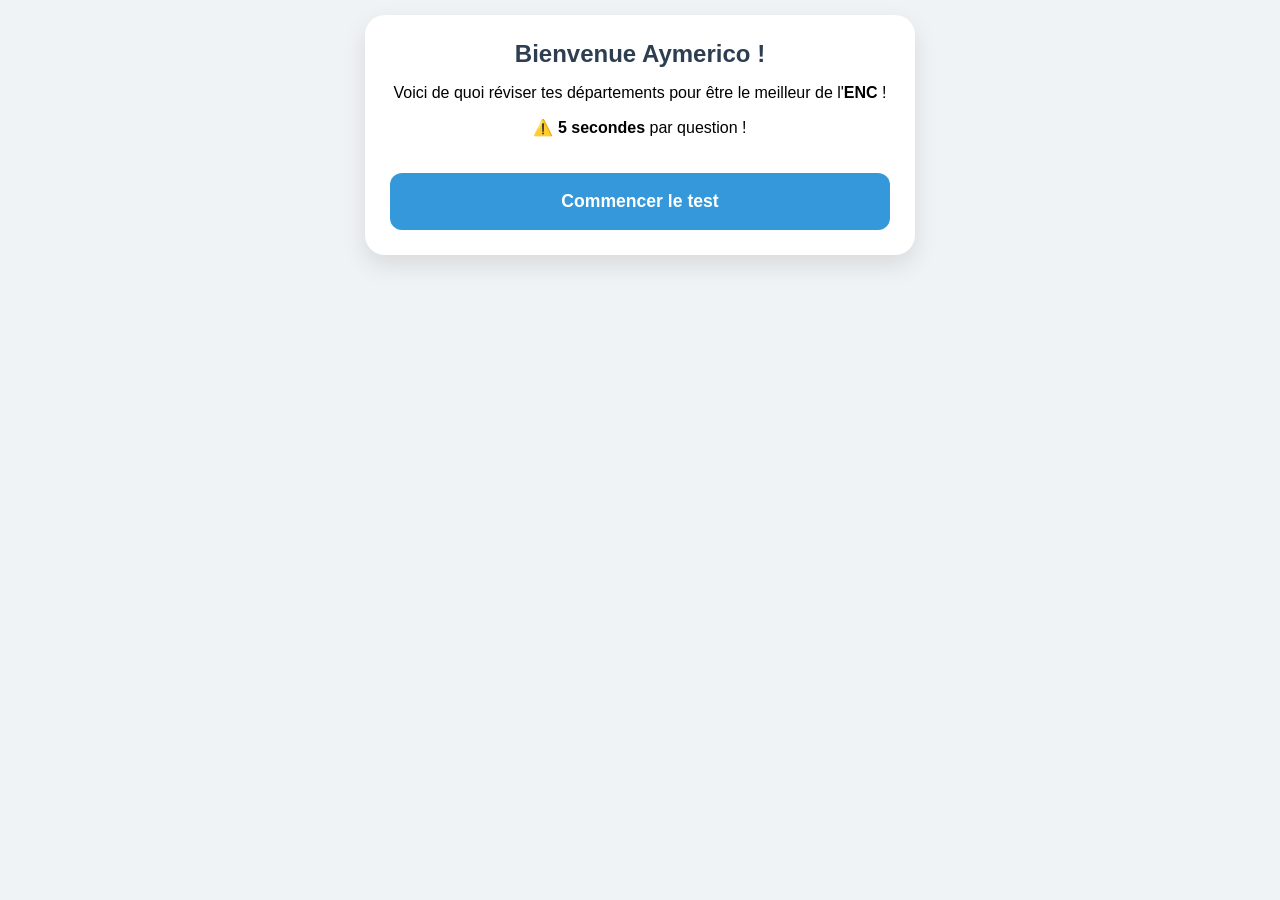
==== index.html @ 27fadd9a "Rename index.htm to index.html" ====
<!DOCTYPE html>
<html lang="fr">
<head>
    <meta charset="UTF-8">
    <meta name="viewport" content="width=device-width, initial-scale=1.0">
    <title>Quizz Départements - Aymeric</title>
    <style>
        :root {
            --primary: #2c3e50;
            --secondary: #3498db;
            --success: #27ae60;
            --error: #e74c3c;
            --warning: #f39c12;
            --bg: #f0f3f5;
        }

        body {
            font-family: 'Segoe UI', Roboto, Helvetica, Arial, sans-serif;
            background-color: var(--bg);
            margin: 0;
            display: flex;
            justify-content: center;
            padding: 15px;
        }

        #app {
            width: 100%;
            max-width: 500px;
            background: white;
            padding: 25px;
            border-radius: 20px;
            box-shadow: 0 10px 25px rgba(0,0,0,0.1);
            text-align: center;
        }

        #timer-container {
            width: 100%;
            height: 10px;
            background: #eee;
            border-radius: 5px;
            margin-bottom: 15px;
            overflow: hidden;
        }

        #timer-bar {
            width: 100%;
            height: 100%;
            background: var(--success);
            transition: width 0.1s linear;
        }

        h1 { color: var(--primary); font-size: 1.5rem; margin-top: 0; }
        .stats { display: flex; justify-content: space-between; margin-bottom: 10px; font-weight: bold; color: var(--secondary); }
        .question-box { font-size: 1.2rem; font-weight: 600; margin-bottom: 20px; min-height: 80px; display: flex; align-items: center; justify-content: center; background: #f8f9fa; border: 2px solid #eee; border-radius: 15px; padding: 15px; }
        .options { display: grid; gap: 12px; }

        button { padding: 18px; font-size: 1.1rem; border: 2px solid var(--secondary); background: white; color: var(--secondary); border-radius: 12px; cursor: pointer; font-weight: 600; touch-action: manipulation; }
        .btn-main { background: var(--secondary); color: white; border: none; width: 100%; margin-top: 20px; }
        .btn-reset { background: transparent; border: 1px solid #ccc; color: #999; font-size: 0.8rem; padding: 8px 15px; margin-top: 30px; width: auto; }

        .correct { background: var(--success) !important; color: white; border-color: var(--success); }
        .wrong { background: var(--error) !important; color: white; border-color: var(--error); }
        .hidden { display: none; }
        .reward { background: #fff3cd; padding: 15px; border-radius: 10px; border: 2px dashed var(--warning); font-weight: bold; color: #856404; margin: 20px 0; }
    </style>
</head>
<body>

<div id="app">
    <div id="home-screen">
        <h1>Bienvenue Aymerico !</h1>
        <p>Voici de quoi réviser tes départements pour être le meilleur de l'<b>ENC</b> !</p>
        <p>⚠️ <b>5 secondes</b> par question !</p>
        <button class="btn-main" onclick="startGame()">Commencer le test</button>
    </div>

    <div id="quiz-screen" class="hidden">
        <div class="stats">
            <span id="progress">1 / 20</span>
            <span id="score-display">Score: 0</span>
        </div>
        <div id="timer-container"><div id="timer-bar"></div></div>
        <div class="question-box" id="question-text"></div>
        <div class="options" id="options-container"></div>
        <button class="btn-reset" onclick="resetToHome()">↻ Retour à l'accueil</button>
    </div>

    <div id="result-screen" class="hidden">
        <div id="result-content"></div>
        <button class="btn-main" onclick="resetToHome()">Recommencer</button>
    </div>
</div>

<script>
    const departements = [
        {num:"01",nom:"Ain"},{num:"02",nom:"Aisne"},{num:"03",nom:"Allier"},{num:"04",nom:"Alpes-de-Haute-Provence"},{num:"05",nom:"Hautes-Alpes"},{num:"06",nom:"Alpes-Maritimes"},{num:"07",nom:"Ardèche"},{num:"08",nom:"Ardennes"},{num:"09",nom:"Ariège"},{num:"10",nom:"Aube"},
        {num:"11",nom:"Aude"},{num:"12",nom:"Aveyron"},{num:"13",nom:"Bouches-du-Rhône"},{num:"14",nom:"Calvados"},{num:"15",nom:"Cantal"},{num:"16",nom:"Charente"},{num:"17",nom:"Charente-Maritime"},{num:"18",nom:"Cher"},{num:"19",nom:"Corrèze"},{num:"2A",nom:"Corse-du-Sud"},
        {num:"2B",nom:"Haute-Corse"},{num:"21",nom:"Côte-d'Or"},{num:"22",nom:"Côtes-d'Armor"},{num:"23",nom:"Creuse"},{num:"24",nom:"Dordogne"},{num:"25",nom:"Doubs"},{num:"26",nom:"Drôme"},{num:"27",nom:"Eure"},{num:"28",nom:"Eure-et-Loir"},{num:"29",nom:"Finistère"},
        {num:"30",nom:"Gard"},{num:"31",nom:"Haute-Garonne"},{num:"32",nom:"Gers"},{num:"33",nom:"Gironde"},{num:"34",nom:"Hérault"},{num:"35",nom:"Ille-et-Vilaine"},{num:"36",nom:"Indre"},{num:"37",nom:"Indre-et-Loire"},{num:"38",nom:"Isère"},{num:"39",nom:"Jura"},
        {num:"40",nom:"Landes"},{num:"41",nom:"Loir-et-Cher"},{num:"42",nom:"Loire"},{num:"43",nom:"Haute-Loire"},{num:"44",nom:"Loire-Atlantique"},{num:"45",nom:"Loiret"},{num:"46",nom:"Lot"},{num:"47",nom:"Lot-et-Garonne"},{num:"48",nom:"Lozère"},{num:"49",nom:"Maine-et-Loire"},
        {num:"50",nom:"Manche"},{num:"51",nom:"Marne"},{num:"52",nom:"Haute-Marne"},{num:"53",nom:"Mayenne"},{num:"54",nom:"Meurthe-et-Moselle"},{num:"55",nom:"Meuse"},{num:"56",nom:"Morbihan"},{num:"57",nom:"Moselle"},{num:"58",nom:"Nièvre"},{num:"59",nom:"Nord"},
        {num:"60",nom:"Oise"},{num:"61",nom:"Orne"},{num:"62",nom:"Pas-de-Calais"},{num:"63",nom:"Puy-de-Dôme"},{num:"64",nom:"Pyrénées-Atlantiques"},{num:"65",nom:"Hautes-Pyrénées"},{num:"66",nom:"Pyrénées-Orientales"},{num:"67",nom:"Bas-Rhin"},{num:"68",nom:"Haut-Rhin"},{num:"69",nom:"Rhône"},
        {num:"70",nom:"Haute-Saône"},{num:"71",nom:"Saône-et-Loire"},{num:"72",nom:"Sarthe"},{num:"73",nom:"Savoie"},{num:"74",nom:"Haute-Savoie"},{num:"75",nom:"Paris"},{num:"76",nom:"Seine-Maritime"},{num:"77",nom:"Seine-et-Marne"},{num:"78",nom:"Yvelines"},{num:"79",nom:"Deux-Sèvres"},
        {num:"80",nom:"Somme"},{num:"81",nom:"Tarn"},{num:"82",nom:"Tarn-et-Garonne"},{num:"83",nom:"Var"},{num:"84",nom:"Vaucluse"},{num:"85",nom:"Vendée"},{num:"86",nom:"Vienne"},{num:"87",nom:"Haute-Vienne"},{num:"88",nom:"Vosges"},{num:"89",nom:"Yonne"},
        {num:"90",nom:"Territoire de Belfort"},{num:"91",nom:"Essonne"},{num:"92",nom:"Hauts-de-Seine"},{num:"93",nom:"Seine-Saint-Denis"},{num:"94",nom:"Val-de-Marne"},{num:"95",nom:"Val-d'Oise"}
    ];

    let currentQuestion = 0, score = 0, questions = [], timerInterval, timeLeft;

    function startGame() {
        currentQuestion = 0; score = 0;
        document.getElementById('home-screen').classList.add('hidden');
        document.getElementById('quiz-screen').classList.remove('hidden');
        document.getElementById('result-screen').classList.add('hidden');
        document.getElementById('score-display').innerText = `Score: 0`;
        
        let shuffled = [...departements].sort(() => 0.5 - Math.random());
        questions = shuffled.slice(0, 20).map(d => {
            const type = Math.random() > 0.5 ? 'nom' : 'num';
            return { target: d, type, options: generateOptions(d, type) };
        });
        showQuestion();
    }

    function generateOptions(correct, type) {
        let opts = [correct];
        while(opts.length < 3) {
            let r = departements[Math.floor(Math.random() * departements.length)];
            if(!opts.find(o => o.num === r.num)) opts.push(r);
        }
        return opts.sort(() => 0.5 - Math.random());
    }

    function showQuestion() {
        if(currentQuestion >= 20) { clearInterval(timerInterval); showResults(); return; }
        const q = questions[currentQuestion];
        const container = document.getElementById('options-container');
        document.getElementById('progress').innerText = `${currentQuestion + 1} / 20`;
        container.innerHTML = '';
        
        document.getElementById('question-text').innerText = q.type === 'nom' ? 
            `Département n° ${q.target.num} ?` : `Quel numéro pour : ${q.target.nom} ?`;

        q.options.forEach(opt => {
            const btn = document.createElement('button');
            btn.innerText = q.type === 'nom' ? opt.nom : opt.num;
            btn.onclick = () => handleAnswer(btn, opt.num === q.target.num);
            container.appendChild(btn);
        });
        startTimer();
    }

    function startTimer() {
        clearInterval(timerInterval);
        timeLeft = 50; 
        const bar = document.getElementById('timer-bar');
        timerInterval = setInterval(() => {
            timeLeft--;
            bar.style.width = (timeLeft * 2) + '%';
            bar.style.background = timeLeft < 20 ? 'var(--error)' : 'var(--success)';
            if(timeLeft <= 0) { handleAnswer(null, false); }
        }, 100);
    }

    function handleAnswer(btn, isCorrect) {
        clearInterval(timerInterval);
        const buttons = document.querySelectorAll('.options button');
        buttons.forEach(b => b.disabled = true);
        const q = questions[currentQuestion];
        const correctVal = q.type === 'nom' ? q.target.nom : q.target.num;

        if(isCorrect) { btn.classList.add('correct'); score++; } 
        else {
            if(btn) btn.classList.add('wrong');
            buttons.forEach(b => { if(b.innerText === correctVal) b.classList.add('correct'); });
        }
        document.getElementById('score-display').innerText = `Score: ${score}`;
        setTimeout(() => { currentQuestion++; showQuestion(); }, 1200);
    }

    function showResults() {
        document.getElementById('quiz-screen').classList.add('hidden');
        document.getElementById('result-screen').classList.remove('hidden');
        let title, msg, reward = "";
        if(score === 20) { title = "⭐ PARFAIT ⭐"; msg = "Tu es le meilleur de l'ENC !"; reward = "<div class='reward'>Montre cet écran à maman : tu as gagné 15min d'ordi ! 💻</div>"; }
        else if(score >= 15) { title = "Bien joué !"; msg = "Tu tiens le bon bout Aymerico !"; }
        else if(score >= 10) { title = "Pas mal"; msg = "Peut mieux faire !"; }
        else { title = "Eh Oh !"; msg = "On se réveille mon lapin !"; }

        document.getElementById('result-content').innerHTML = `<h2>${score}/20</h2><h3>${title}</h3><p>${msg}</p>${reward}`;
    }

    function resetToHome() {
        clearInterval(timerInterval);
        document.getElementById('home-screen').classList.remove('hidden');
        document.getElementById('quiz-screen').classList.add('hidden');
        document.getElementById('result-screen').classList.add('hidden');
    }
</script>
</body>
</html>
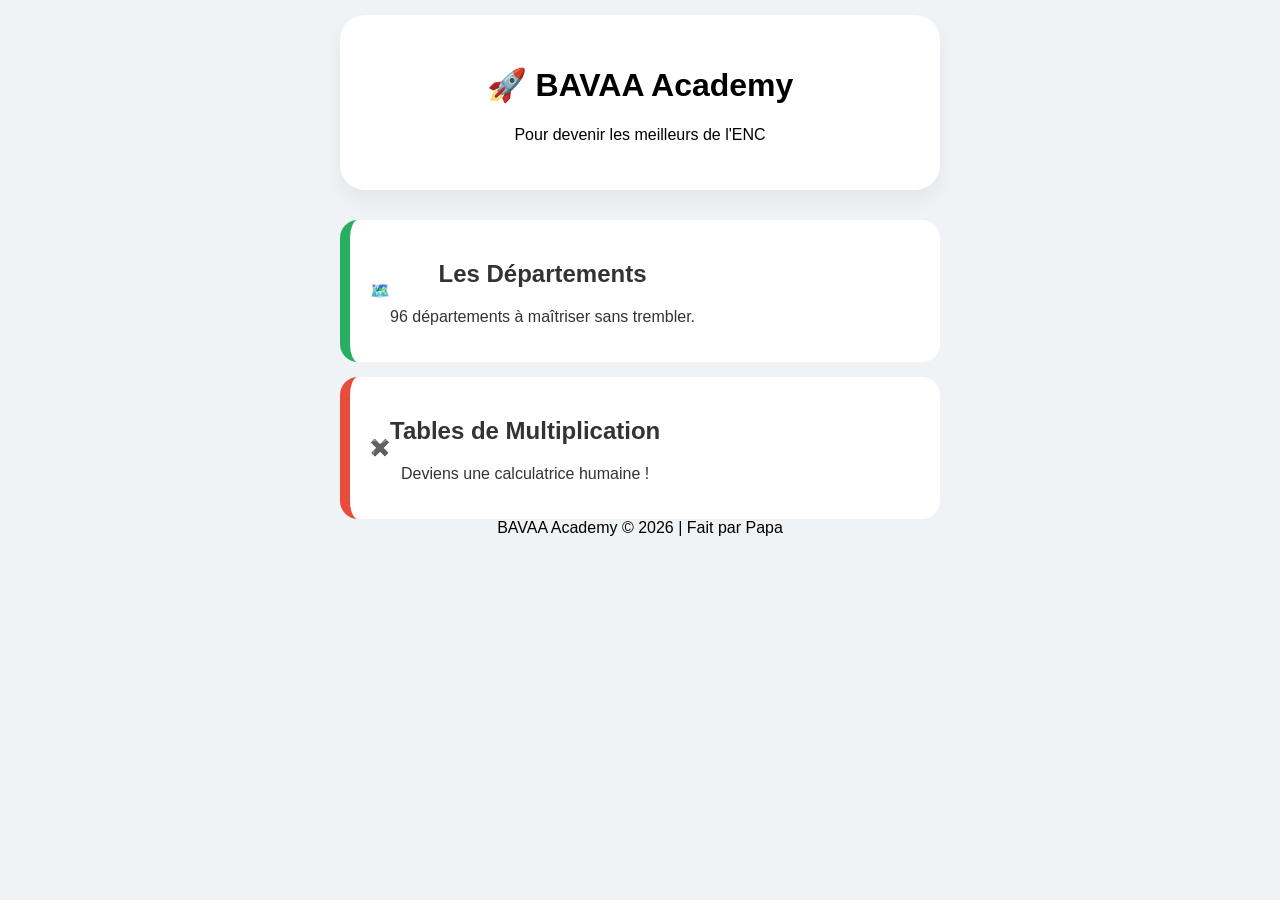
==== commit 38212704: "Add files via upload" ====
--- a/index.html
+++ b/index.html
@@ -3,199 +3,37 @@
 <head>
     <meta charset="UTF-8">
     <meta name="viewport" content="width=device-width, initial-scale=1.0">
-    <title>Quizz Départements - Aymeric</title>
-    <style>
-        :root {
-            --primary: #2c3e50;
-            --secondary: #3498db;
-            --success: #27ae60;
-            --error: #e74c3c;
-            --warning: #f39c12;
-            --bg: #f0f3f5;
-        }
-
-        body {
-            font-family: 'Segoe UI', Roboto, Helvetica, Arial, sans-serif;
-            background-color: var(--bg);
-            margin: 0;
-            display: flex;
-            justify-content: center;
-            padding: 15px;
-        }
-
-        #app {
-            width: 100%;
-            max-width: 500px;
-            background: white;
-            padding: 25px;
-            border-radius: 20px;
-            box-shadow: 0 10px 25px rgba(0,0,0,0.1);
-            text-align: center;
-        }
-
-        #timer-container {
-            width: 100%;
-            height: 10px;
-            background: #eee;
-            border-radius: 5px;
-            margin-bottom: 15px;
-            overflow: hidden;
-        }
-
-        #timer-bar {
-            width: 100%;
-            height: 100%;
-            background: var(--success);
-            transition: width 0.1s linear;
-        }
-
-        h1 { color: var(--primary); font-size: 1.5rem; margin-top: 0; }
-        .stats { display: flex; justify-content: space-between; margin-bottom: 10px; font-weight: bold; color: var(--secondary); }
-        .question-box { font-size: 1.2rem; font-weight: 600; margin-bottom: 20px; min-height: 80px; display: flex; align-items: center; justify-content: center; background: #f8f9fa; border: 2px solid #eee; border-radius: 15px; padding: 15px; }
-        .options { display: grid; gap: 12px; }
-
-        button { padding: 18px; font-size: 1.1rem; border: 2px solid var(--secondary); background: white; color: var(--secondary); border-radius: 12px; cursor: pointer; font-weight: 600; touch-action: manipulation; }
-        .btn-main { background: var(--secondary); color: white; border: none; width: 100%; margin-top: 20px; }
-        .btn-reset { background: transparent; border: 1px solid #ccc; color: #999; font-size: 0.8rem; padding: 8px 15px; margin-top: 30px; width: auto; }
-
-        .correct { background: var(--success) !important; color: white; border-color: var(--success); }
-        .wrong { background: var(--error) !important; color: white; border-color: var(--error); }
-        .hidden { display: none; }
-        .reward { background: #fff3cd; padding: 15px; border-radius: 10px; border: 2px dashed var(--warning); font-weight: bold; color: #856404; margin: 20px 0; }
-    </style>
+    <title>BAVAA Academy</title>
+    <link rel="stylesheet" href="style.css">
 </head>
 <body>
-
-<div id="app">
-    <div id="home-screen">
-        <h1>Bienvenue Aymerico !</h1>
-        <p>Voici de quoi réviser tes départements pour être le meilleur de l'<b>ENC</b> !</p>
-        <p>⚠️ <b>5 secondes</b> par question !</p>
-        <button class="btn-main" onclick="startGame()">Commencer le test</button>
+<div class="container">
+    <div class="header">
+        <h1>🚀 BAVAA Academy</h1>
+        <p class="subtitle">Pour devenir les meilleurs de l'ENC</p>
     </div>
 
-    <div id="quiz-screen" class="hidden">
-        <div class="stats">
-            <span id="progress">1 / 20</span>
-            <span id="score-display">Score: 0</span>
-        </div>
-        <div id="timer-container"><div id="timer-bar"></div></div>
-        <div class="question-box" id="question-text"></div>
-        <div class="options" id="options-container"></div>
-        <button class="btn-reset" onclick="resetToHome()">↻ Retour à l'accueil</button>
+    <div class="menu-grid">
+        <!-- GEO -->
+        <a href="quiz-template.html?game=departements" class="card geo">
+            <div class="icon">🗺️</div>
+            <div class="info">
+                <h2>Les Départements</h2>
+                <p>96 départements à maîtriser sans trembler.</p>
+            </div>
+        </a>
+
+        <!-- MATHS -->
+        <a href="quiz-template.html?game=multiplications" class="card math">
+            <div class="icon">✖️</div>
+            <div class="info">
+                <h2>Tables de Multiplication</h2>
+                <p>Deviens une calculatrice humaine !</p>
+            </div>
+        </a>
     </div>
 
-    <div id="result-screen" class="hidden">
-        <div id="result-content"></div>
-        <button class="btn-main" onclick="resetToHome()">Recommencer</button>
-    </div>
+    <div class="footer">BAVAA Academy © 2026 | Fait par Papa</div>
 </div>
-
-<script>
-    const departements = [
-        {num:"01",nom:"Ain"},{num:"02",nom:"Aisne"},{num:"03",nom:"Allier"},{num:"04",nom:"Alpes-de-Haute-Provence"},{num:"05",nom:"Hautes-Alpes"},{num:"06",nom:"Alpes-Maritimes"},{num:"07",nom:"Ardèche"},{num:"08",nom:"Ardennes"},{num:"09",nom:"Ariège"},{num:"10",nom:"Aube"},
-        {num:"11",nom:"Aude"},{num:"12",nom:"Aveyron"},{num:"13",nom:"Bouches-du-Rhône"},{num:"14",nom:"Calvados"},{num:"15",nom:"Cantal"},{num:"16",nom:"Charente"},{num:"17",nom:"Charente-Maritime"},{num:"18",nom:"Cher"},{num:"19",nom:"Corrèze"},{num:"2A",nom:"Corse-du-Sud"},
-        {num:"2B",nom:"Haute-Corse"},{num:"21",nom:"Côte-d'Or"},{num:"22",nom:"Côtes-d'Armor"},{num:"23",nom:"Creuse"},{num:"24",nom:"Dordogne"},{num:"25",nom:"Doubs"},{num:"26",nom:"Drôme"},{num:"27",nom:"Eure"},{num:"28",nom:"Eure-et-Loir"},{num:"29",nom:"Finistère"},
-        {num:"30",nom:"Gard"},{num:"31",nom:"Haute-Garonne"},{num:"32",nom:"Gers"},{num:"33",nom:"Gironde"},{num:"34",nom:"Hérault"},{num:"35",nom:"Ille-et-Vilaine"},{num:"36",nom:"Indre"},{num:"37",nom:"Indre-et-Loire"},{num:"38",nom:"Isère"},{num:"39",nom:"Jura"},
-        {num:"40",nom:"Landes"},{num:"41",nom:"Loir-et-Cher"},{num:"42",nom:"Loire"},{num:"43",nom:"Haute-Loire"},{num:"44",nom:"Loire-Atlantique"},{num:"45",nom:"Loiret"},{num:"46",nom:"Lot"},{num:"47",nom:"Lot-et-Garonne"},{num:"48",nom:"Lozère"},{num:"49",nom:"Maine-et-Loire"},
-        {num:"50",nom:"Manche"},{num:"51",nom:"Marne"},{num:"52",nom:"Haute-Marne"},{num:"53",nom:"Mayenne"},{num:"54",nom:"Meurthe-et-Moselle"},{num:"55",nom:"Meuse"},{num:"56",nom:"Morbihan"},{num:"57",nom:"Moselle"},{num:"58",nom:"Nièvre"},{num:"59",nom:"Nord"},
-        {num:"60",nom:"Oise"},{num:"61",nom:"Orne"},{num:"62",nom:"Pas-de-Calais"},{num:"63",nom:"Puy-de-Dôme"},{num:"64",nom:"Pyrénées-Atlantiques"},{num:"65",nom:"Hautes-Pyrénées"},{num:"66",nom:"Pyrénées-Orientales"},{num:"67",nom:"Bas-Rhin"},{num:"68",nom:"Haut-Rhin"},{num:"69",nom:"Rhône"},
-        {num:"70",nom:"Haute-Saône"},{num:"71",nom:"Saône-et-Loire"},{num:"72",nom:"Sarthe"},{num:"73",nom:"Savoie"},{num:"74",nom:"Haute-Savoie"},{num:"75",nom:"Paris"},{num:"76",nom:"Seine-Maritime"},{num:"77",nom:"Seine-et-Marne"},{num:"78",nom:"Yvelines"},{num:"79",nom:"Deux-Sèvres"},
-        {num:"80",nom:"Somme"},{num:"81",nom:"Tarn"},{num:"82",nom:"Tarn-et-Garonne"},{num:"83",nom:"Var"},{num:"84",nom:"Vaucluse"},{num:"85",nom:"Vendée"},{num:"86",nom:"Vienne"},{num:"87",nom:"Haute-Vienne"},{num:"88",nom:"Vosges"},{num:"89",nom:"Yonne"},
-        {num:"90",nom:"Territoire de Belfort"},{num:"91",nom:"Essonne"},{num:"92",nom:"Hauts-de-Seine"},{num:"93",nom:"Seine-Saint-Denis"},{num:"94",nom:"Val-de-Marne"},{num:"95",nom:"Val-d'Oise"}
-    ];
-
-    let currentQuestion = 0, score = 0, questions = [], timerInterval, timeLeft;
-
-    function startGame() {
-        currentQuestion = 0; score = 0;
-        document.getElementById('home-screen').classList.add('hidden');
-        document.getElementById('quiz-screen').classList.remove('hidden');
-        document.getElementById('result-screen').classList.add('hidden');
-        document.getElementById('score-display').innerText = `Score: 0`;
-        
-        let shuffled = [...departements].sort(() => 0.5 - Math.random());
-        questions = shuffled.slice(0, 20).map(d => {
-            const type = Math.random() > 0.5 ? 'nom' : 'num';
-            return { target: d, type, options: generateOptions(d, type) };
-        });
-        showQuestion();
-    }
-
-    function generateOptions(correct, type) {
-        let opts = [correct];
-        while(opts.length < 3) {
-            let r = departements[Math.floor(Math.random() * departements.length)];
-            if(!opts.find(o => o.num === r.num)) opts.push(r);
-        }
-        return opts.sort(() => 0.5 - Math.random());
-    }
-
-    function showQuestion() {
-        if(currentQuestion >= 20) { clearInterval(timerInterval); showResults(); return; }
-        const q = questions[currentQuestion];
-        const container = document.getElementById('options-container');
-        document.getElementById('progress').innerText = `${currentQuestion + 1} / 20`;
-        container.innerHTML = '';
-        
-        document.getElementById('question-text').innerText = q.type === 'nom' ? 
-            `Département n° ${q.target.num} ?` : `Quel numéro pour : ${q.target.nom} ?`;
-
-        q.options.forEach(opt => {
-            const btn = document.createElement('button');
-            btn.innerText = q.type === 'nom' ? opt.nom : opt.num;
-            btn.onclick = () => handleAnswer(btn, opt.num === q.target.num);
-            container.appendChild(btn);
-        });
-        startTimer();
-    }
-
-    function startTimer() {
-        clearInterval(timerInterval);
-        timeLeft = 50; 
-        const bar = document.getElementById('timer-bar');
-        timerInterval = setInterval(() => {
-            timeLeft--;
-            bar.style.width = (timeLeft * 2) + '%';
-            bar.style.background = timeLeft < 20 ? 'var(--error)' : 'var(--success)';
-            if(timeLeft <= 0) { handleAnswer(null, false); }
-        }, 100);
-    }
-
-    function handleAnswer(btn, isCorrect) {
-        clearInterval(timerInterval);
-        const buttons = document.querySelectorAll('.options button');
-        buttons.forEach(b => b.disabled = true);
-        const q = questions[currentQuestion];
-        const correctVal = q.type === 'nom' ? q.target.nom : q.target.num;
-
-        if(isCorrect) { btn.classList.add('correct'); score++; } 
-        else {
-            if(btn) btn.classList.add('wrong');
-            buttons.forEach(b => { if(b.innerText === correctVal) b.classList.add('correct'); });
-        }
-        document.getElementById('score-display').innerText = `Score: ${score}`;
-        setTimeout(() => { currentQuestion++; showQuestion(); }, 1200);
-    }
-
-    function showResults() {
-        document.getElementById('quiz-screen').classList.add('hidden');
-        document.getElementById('result-screen').classList.remove('hidden');
-        let title, msg, reward = "";
-        if(score === 20) { title = "⭐ PARFAIT ⭐"; msg = "Tu es le meilleur de l'ENC !"; reward = "<div class='reward'>Montre cet écran à maman : tu as gagné 15min d'ordi ! 💻</div>"; }
-        else if(score >= 15) { title = "Bien joué !"; msg = "Tu tiens le bon bout Aymerico !"; }
-        else if(score >= 10) { title = "Pas mal"; msg = "Peut mieux faire !"; }
-        else { title = "Eh Oh !"; msg = "On se réveille mon lapin !"; }
-
-        document.getElementById('result-content').innerHTML = `<h2>${score}/20</h2><h3>${title}</h3><p>${msg}</p>${reward}`;
-    }
-
-    function resetToHome() {
-        clearInterval(timerInterval);
-        document.getElementById('home-screen').classList.remove('hidden');
-        document.getElementById('quiz-screen').classList.add('hidden');
-        document.getElementById('result-screen').classList.add('hidden');
-    }
-</script>
 </body>
-</html>
+</html>
--- a/style.css
+++ b/style.css
@@ -0,0 +1,89 @@
+:root {
+    --primary: #2c3e50;
+    --secondary: #3498db;
+    --success: #27ae60;
+    --error: #e74c3c;
+    --warning: #f39c12;
+    --bg: #f0f3f5;
+}
+
+body {
+    font-family: 'Segoe UI', Roboto, Helvetica, Arial, sans-serif;
+    background-color: var(--bg);
+    margin: 0;
+    display: flex;
+    justify-content: center;
+    padding: 15px;
+}
+
+.container {
+    width: 100%;
+    max-width: 600px;
+    text-align: center;
+}
+
+/* Styles pour l'Index */
+.header {
+    background: white;
+    padding: 30px;
+    border-radius: 25px;
+    box-shadow: 0 10px 20px rgba(0,0,0,0.05);
+    margin-bottom: 30px;
+}
+
+.menu-grid { display: grid; gap: 15px; }
+
+.card {
+    background: white;
+    padding: 20px;
+    border-radius: 18px;
+    text-decoration: none;
+    color: #333;
+    display: flex;
+    align-items: center;
+    transition: all 0.3s ease;
+    border-left: 10px solid var(--secondary);
+}
+
+.card:hover { transform: translateY(-3px); box-shadow: 0 6px 15px rgba(0,0,0,0.1); }
+.geo { border-left-color: #27ae60; }
+.math { border-left-color: #e74c3c; }
+
+/* Styles pour le moteur de Quiz */
+#app {
+    width: 100%;
+    max-width: 500px;
+    background: white;
+    padding: 25px;
+    border-radius: 20px;
+    box-shadow: 0 10px 25px rgba(0,0,0,0.1);
+    text-align: center;
+}
+
+.stats { display: flex; justify-content: space-between; margin-bottom: 10px; font-weight: bold; color: var(--secondary); }
+
+#timer-container {
+    width: 100%; height: 10px; background: #eee; border-radius: 5px; margin-bottom: 15px; overflow: hidden;
+}
+
+#timer-bar { width: 100%; height: 100%; background: var(--success); transition: width 0.1s linear; }
+
+.question-box {
+    font-size: 1.3rem; font-weight: 600; margin-bottom: 20px; min-height: 80px;
+    display: flex; align-items: center; justify-content: center;
+    background: #f8f9fa; border: 2px solid #eee; border-radius: 15px; padding: 15px;
+}
+
+.options { display: grid; gap: 12px; }
+
+button {
+    padding: 18px; font-size: 1.1rem; border: 2px solid var(--secondary);
+    background: white; color: var(--secondary); border-radius: 12px;
+    cursor: pointer; font-weight: 600; touch-action: manipulation;
+}
+
+.btn-main { background: var(--secondary); color: white; border: none; width: 100%; margin-top: 20px; }
+.correct { background: var(--success) !important; color: white; border-color: var(--success); }
+.wrong { background: var(--error) !important; color: white; border-color: var(--error); }
+.hidden { display: none; }
+.reward { background: #fff3cd; padding: 15px; border-radius: 10px; border: 2px dashed var(--warning); margin: 20px 0; }
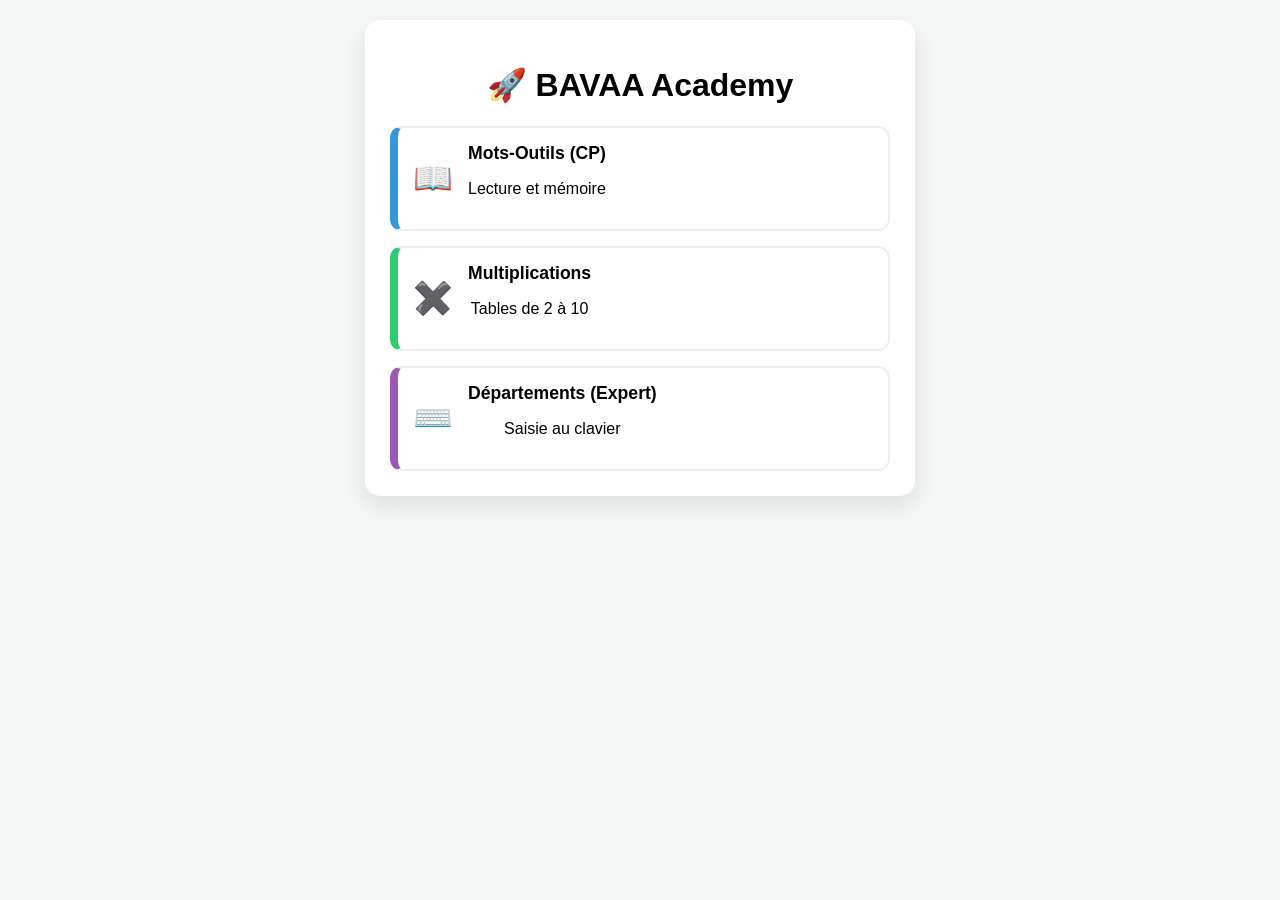
==== commit 51b20c8a: "Add files via upload" ====
--- a/index.html
+++ b/index.html
@@ -7,33 +7,19 @@
     <link rel="stylesheet" href="style.css">
 </head>
 <body>
-<div class="container">
-    <div class="header">
+    <div id="app">
         <h1>🚀 BAVAA Academy</h1>
-        <p class="subtitle">Pour devenir les meilleurs de l'ENC</p>
+        <div class="menu-grid">
+            <a href="quiz-template.html?game=mots_outils" class="card">
+                <div class="icon">📖</div><div><h2>Mots-Outils (CP)</h2><p>Lecture et mémoire</p></div>
+            </a>
+            <a href="quiz-template.html?game=multiplications" class="card" style="border-left-color: #2ecc71;">
+                <div class="icon">✖️</div><div><h2>Multiplications</h2><p>Tables de 2 à 10</p></div>
+            </a>
+            <a href="quiz-template.html?game=departements_clavier" class="card" style="border-left-color: #9b59b6;">
+                <div class="icon">⌨️</div><div><h2>Départements (Expert)</h2><p>Saisie au clavier</p></div>
+            </a>
+        </div>
     </div>
-
-    <div class="menu-grid">
-        <!-- GEO -->
-        <a href="quiz-template.html?game=departements" class="card geo">
-            <div class="icon">🗺️</div>
-            <div class="info">
-                <h2>Les Départements</h2>
-                <p>96 départements à maîtriser sans trembler.</p>
-            </div>
-        </a>
-
-        <!-- MATHS -->
-        <a href="quiz-template.html?game=multiplications" class="card math">
-            <div class="icon">✖️</div>
-            <div class="info">
-                <h2>Tables de Multiplication</h2>
-                <p>Deviens une calculatrice humaine !</p>
-            </div>
-        </a>
-    </div>
-
-    <div class="footer">BAVAA Academy © 2026 | Fait par Papa</div>
-</div>
 </body>
 </html>
--- a/style.css
+++ b/style.css
@@ -1,89 +1,34 @@
 :root {
-    --primary: #2c3e50;
-    --secondary: #3498db;
-    --success: #27ae60;
-    --error: #e74c3c;
-    --warning: #f39c12;
-    --bg: #f0f3f5;
+    --primary: #2c3e50; --secondary: #3498db; --success: #2ecc71; --error: #e74c3c;
+    --bg: #f4f7f6; --text: #333;
 }
 
-body {
-    font-family: 'Segoe UI', Roboto, Helvetica, Arial, sans-serif;
-    background-color: var(--bg);
-    margin: 0;
-    display: flex;
-    justify-content: center;
-    padding: 15px;
-}
+body { font-family: 'Segoe UI', sans-serif; background: var(--bg); display: flex; justify-content: center; padding: 20px; margin: 0; }
+#app { width: 100%; max-width: 500px; background: white; padding: 25px; border-radius: 15px; box-shadow: 0 10px 25px rgba(0,0,0,0.1); text-align: center; }
 
-.container {
-    width: 100%;
-    max-width: 600px;
-    text-align: center;
-}
+/* Menu Accueil */
+.menu-grid { display: grid; grid-template-columns: 1fr; gap: 15px; margin-top: 20px; }
+.card { display: flex; align-items: center; padding: 15px; background: #fff; border: 2px solid #eee; border-radius: 12px; text-decoration: none; color: inherit; border-left: 8px solid var(--secondary); transition: 0.2s; }
+.card:hover { transform: scale(1.02); border-color: var(--secondary); }
+.card .icon { font-size: 2rem; margin-right: 15px; }
+.card h2 { margin: 0; font-size: 1.1rem; }
 
-/* Styles pour l'Index */
-.header {
-    background: white;
-    padding: 30px;
-    border-radius: 25px;
-    box-shadow: 0 10px 20px rgba(0,0,0,0.05);
-    margin-bottom: 30px;
-}
+/* Quiz */
+.stats { display: flex; justify-content: space-between; margin-bottom: 10px; font-weight: bold; color: #666; }
+#timer-container { width: 100%; height: 8px; background: #eee; border-radius: 4px; margin-bottom: 20px; overflow: hidden; }
+#timer-bar { width: 100%; height: 100%; background: var(--secondary); transition: width 0.1s linear; }
+.question-box { font-size: 1.4rem; margin-bottom: 20px; min-height: 80px; display: flex; align-items: center; justify-content: center; flex-direction: column; }
+.options { display: flex; flex-direction: column; gap: 10px; }
 
-.menu-grid { display: grid; gap: 15px; }
+button { padding: 15px; font-size: 1.1rem; border: 2px solid #ddd; border-radius: 10px; background: white; cursor: pointer; transition: 0.2s; }
+.btn-main { background: var(--secondary); color: white; border: none; font-weight: bold; }
 
-.card {
-    background: white;
-    padding: 20px;
-    border-radius: 18px;
-    text-decoration: none;
-    color: #333;
-    display: flex;
-    align-items: center;
-    transition: all 0.3s ease;
-    border-left: 10px solid var(--secondary);
-}
+/* Clavier */
+.keyboard-grid { display: grid; grid-template-columns: repeat(3, 1fr); gap: 10px; max-width: 300px; margin: 0 auto; }
+#input-display { font-size: 3rem; font-weight: bold; margin-bottom: 15px; padding: 10px; background: #f9f9f9; border-radius: 10px; min-height: 60px; border: 2px solid #ddd; }
 
-.card:hover { transform: translateY(-3px); box-shadow: 0 6px 15px rgba(0,0,0,0.1); }
-.geo { border-left-color: #27ae60; }
-.math { border-left-color: #e74c3c; }
-
-/* Styles pour le moteur de Quiz */
-#app {
-    width: 100%;
-    max-width: 500px;
-    background: white;
-    padding: 25px;
-    border-radius: 20px;
-    box-shadow: 0 10px 25px rgba(0,0,0,0.1);
-    text-align: center;
-}
-
-.stats { display: flex; justify-content: space-between; margin-bottom: 10px; font-weight: bold; color: var(--secondary); }
-
-#timer-container {
-    width: 100%; height: 10px; background: #eee; border-radius: 5px; margin-bottom: 15px; overflow: hidden;
-}
-
-#timer-bar { width: 100%; height: 100%; background: var(--success); transition: width 0.1s linear; }
-
-.question-box {
-    font-size: 1.3rem; font-weight: 600; margin-bottom: 20px; min-height: 80px;
-    display: flex; align-items: center; justify-content: center;
-    background: #f8f9fa; border: 2px solid #eee; border-radius: 15px; padding: 15px;
-}
-
-.options { display: grid; gap: 12px; }
-
-button {
-    padding: 18px; font-size: 1.1rem; border: 2px solid var(--secondary);
-    background: white; color: var(--secondary); border-radius: 12px;
-    cursor: pointer; font-weight: 600; touch-action: manipulation;
-}
-
-.btn-main { background: var(--secondary); color: white; border: none; width: 100%; margin-top: 20px; }
 .correct { background: var(--success) !important; color: white; border-color: var(--success); }
 .wrong { background: var(--error) !important; color: white; border-color: var(--error); }
-.hidden { display: none; }
-.reward { background: #fff3cd; padding: 15px; border-radius: 10px; border: 2px dashed var(--warning); margin: 20px 0; }+.correct-text { color: var(--success) !important; border-color: var(--success) !important; }
+.wrong-text { color: var(--error) !important; border-color: var(--error) !important; }
+.hidden { display: none; }
